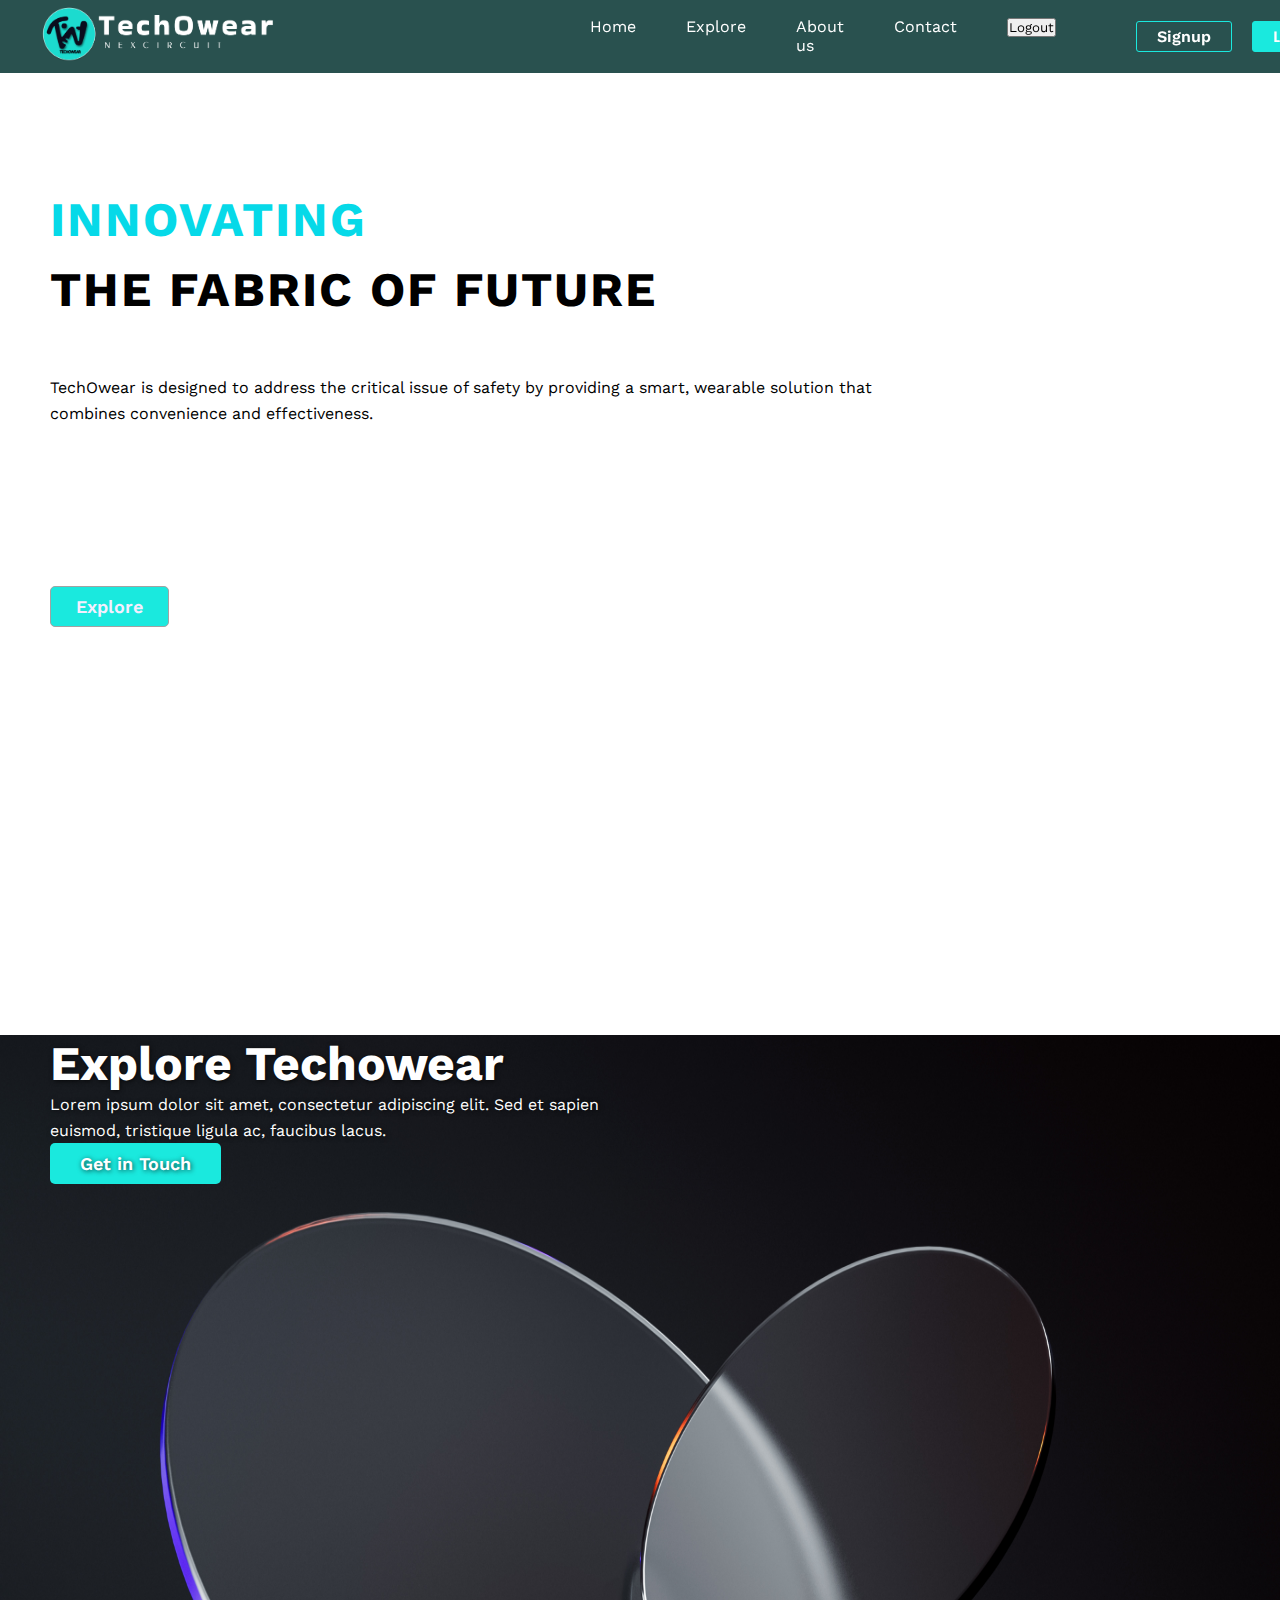
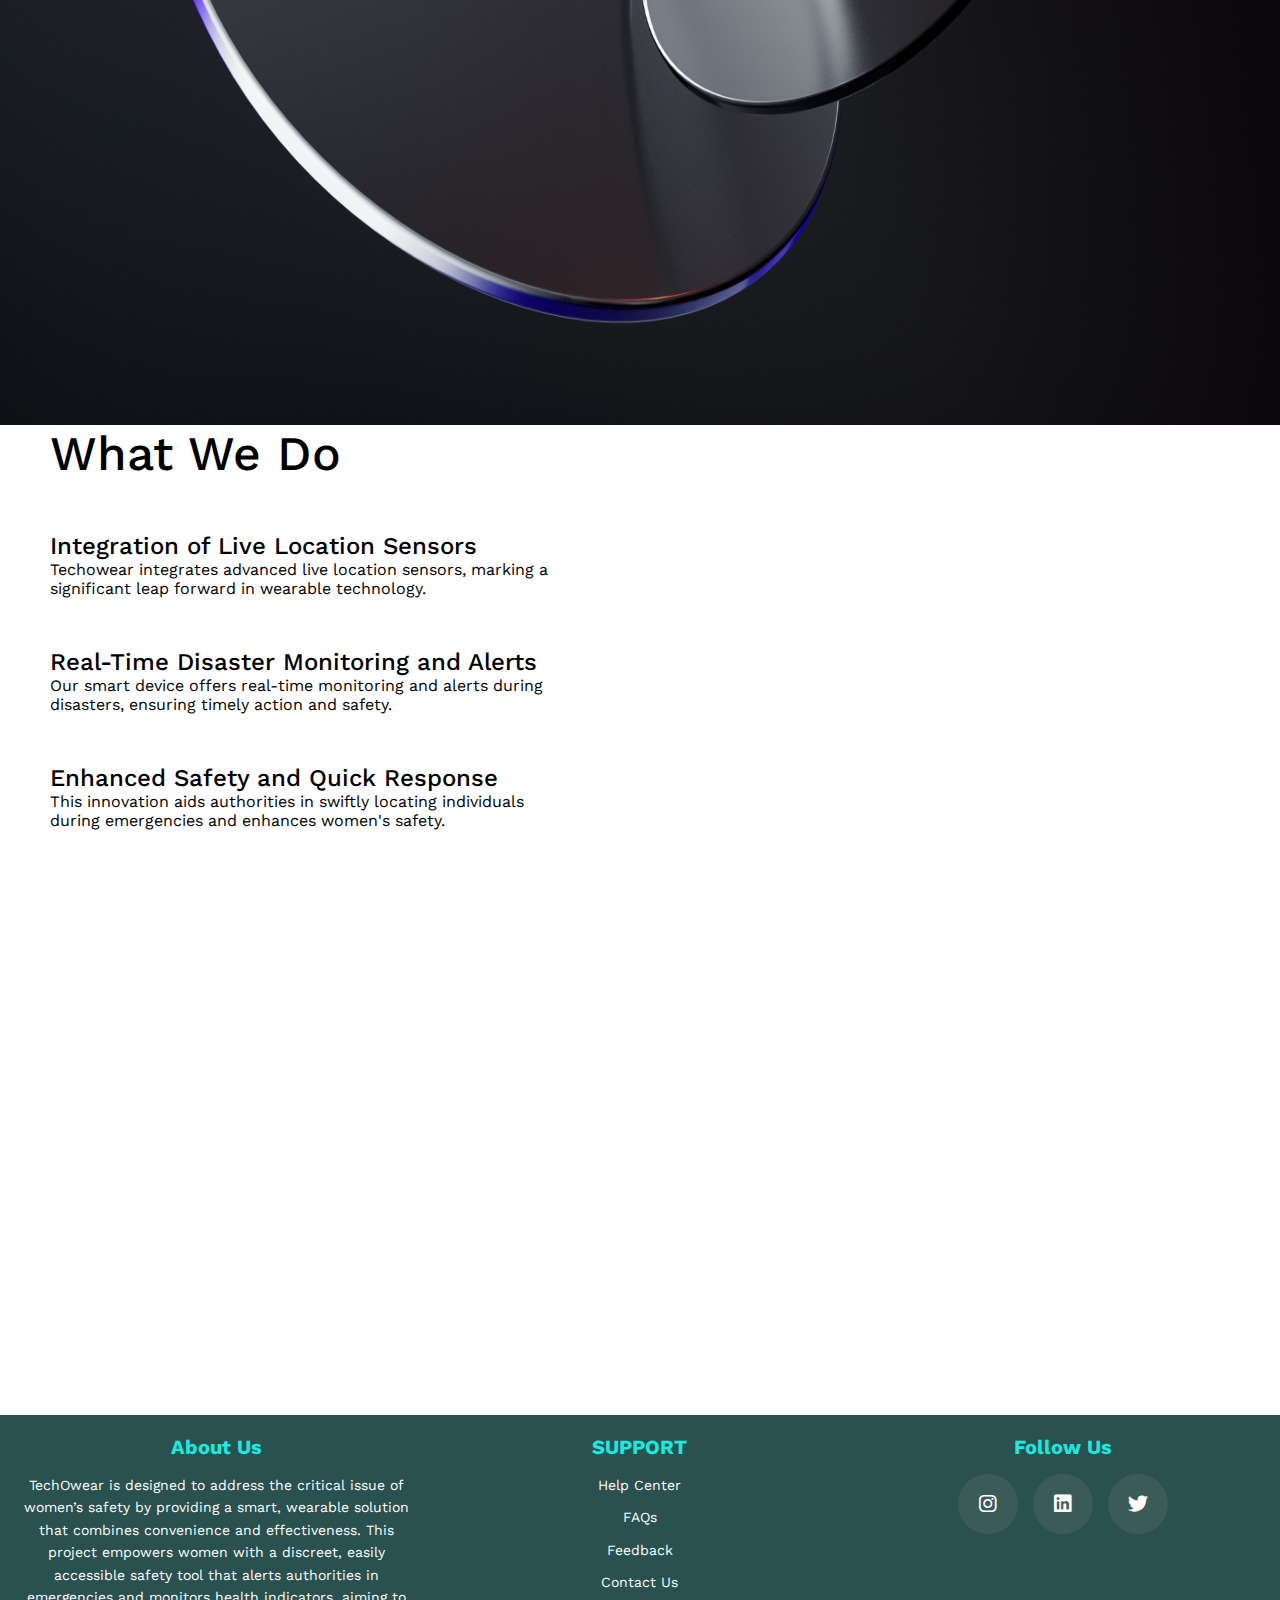
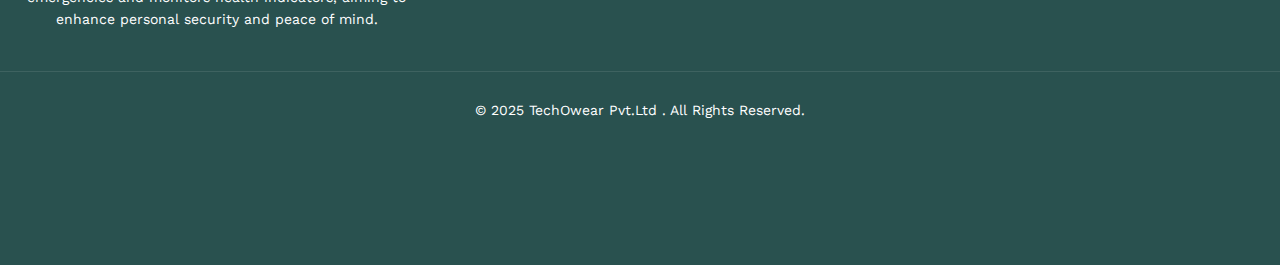
==== index.html @ 981329a3 "done with small js changes" ====
<!DOCTYPE html>
<html lang="en">
<head>
    <meta charset="UTF-8">
    <meta name="viewport" content="width=device-width, initial-scale=1.0">
    <title>TechOwear nexcircuit</title>
    <link rel="stylesheet" href="index.css">
    <link rel="icon" href="images/1122.png">
    <link rel="preconnect" href="https://fonts.googleapis.com">
    <link rel="preconnect" href="https://fonts.gstatic.com" crossorigin>
    <link href="https://fonts.googleapis.com/css2?family=Anton&family=Josefin+Sans:wght@100..700&family=Poppins:wght@100..900&family=Smooch+Sans&family=Work+Sans:wght@100..900&display=swap" rel="stylesheet">
    <link href="https://cdnjs.cloudflare.com/ajax/libs/font-awesome/6.0.0-beta3/css/all.min.css" rel="stylesheet">

</head>
<body>
    <header>
            <nav class="navbar">
                <div class="logo"><a href="#home"><img src="images/129821.png"></a></div>
                <ul class="nav-links">
                    <li><a href="#home">Home</a></li>
                    <li><a href="#">Explore</a></li>
                    <li><a href="team.html">About us</a></li>
                    <li><a href="#contact">Contact</a></li>
                    <li id="profile-container" class="hidden">
                        <img id="profile-pic" src="images/1122.png" alt="Profile" class="profile-pic">
                        <button id="logout-btn">Logout</button>
                    </li>
                </ul>
                <button class="btn-b1"><a href="signup.html">Signup</a></button>
                <button class="btn-b"><a href="login.html">Login</a></button>
                <div class="menu-toggle" onclick="toggleMenu()">&#9776;</div>
            </nav>
    </header>

    <section id="home" class="section-home">
        <!-- <video autoplay muted loop class="home-video">
            <source src="images/Kb.mkv" type="video/mp4">
        </video> -->
        <div class="home-content">
            <h1 class="home-heading"> <span>Innovating</span><br>the fabric of Future</h1>
            <p class="home-description">TechOwear is designed to address the critical issue of safety by providing a smart, wearable solution that combines convenience and effectiveness.</p>
            <button  class="home-cta"><a href="#">Explore</a></button>
        </div>
    </section>
        <!-- explore section -->
    <section id="Explore" class="section-explore">
        <img src="images/56543.jpg" class="explore-image">
        <div class="explore-content">
            <h2 class="explore-heading">Explore Techowear</h2>
            <p class="explore-description">Lorem ipsum dolor sit amet, consectetur adipiscing elit. Sed et sapien euismod, tristique ligula ac, faucibus lacus.</p>
            <a href="#" class="explore-cta">Get in Touch</a>
        </div>
    </section>

    <!-- What we Do Section -->
    <section id="We-do" class="What-we-do">
        <div class="what-head">
            <h2 class="what-heading">What We Do</h2>
            <div class="contents">
                <h2>Integration of Live Location Sensors</h2>
                <p class="what-para">Techowear integrates advanced live location sensors, marking a significant leap forward in wearable technology.</p>

                <h2>Real-Time Disaster Monitoring and Alerts</h2>
                <p class="what-para">Our smart device offers real-time monitoring and alerts during disasters, ensuring timely action and safety.</p>

                <h2>Enhanced Safety and Quick Response</h2>
                <p class="what-para">This innovation aids authorities in swiftly locating individuals during emergencies and enhances women's safety.</p>
            </div>
        </div>

     </section>

     <!-- Footer Section -->
     <footer id="contact" class="animated-footer">
        <div class="footer-container">
            <div class="footer-row">
                
                <div class="footer-col">
                    <h4>About Us</h4>
                    <p>TechOwear is designed to address the critical issue of women’s safety by providing a
                        smart, wearable solution that combines convenience and effectiveness. This project
                        empowers women with a discreet, easily accessible safety tool that alerts
                        authorities
                        in emergencies and monitors health indicators, aiming to enhance personal security
                        and peace of mind.</p>
                </div>
                
                <div class="footer-col">
                    <h4>SUPPORT</h4>
                    <ul>
                        <li><a href="#home">Help Center</a></li>
                        <li><a href="#Explore">FAQs</a></li>
                        <li><a href="#About-us">Feedback</a></li>
                        <li><a href="mailto:techowear.11@gmail.com">Contact Us</a></li>
                    </ul>
                    
                </div>
                
                <div class="footer-col">
                    <h4>Follow Us</h4>
                    <div class="social-icon">
                        <a href="https://www.instagram.com/techowear_11/" target="_blank" class="icon"><i class="fab fa-instagram"></i></a>
                        <a href="https://www.linkedin.com/company/techowear-inventors/" target="_blank" class="icon"><i class="fab fa-linkedin"></i></a>
                        <a href="https://x.com/TechOwear_11" target="_blank" class="icon"><i class="fab fa-twitter"></i></a>
                    </div>
                </div>
            </div>
        </div>
        <div class="footer-bottom">
            <p>&copy; 2025 TechOwear Pvt.Ltd . All Rights Reserved.</p>
        </div>
    </footer>

    <script src="index.js"></script>

</body>
</html>
---- index.css ----
*{
    margin: 0;
    padding: 0;
    box-sizing: border-box;
    font-family: "work sans", serif;
    font-style: normal;
}

body {
    font-family: Arial, sans-serif;
    width: 100%;
    
}

.navbar {
    display: flex;
    align-items: center;
    background: #29514F;
    padding: 4px 40px;
    position: fixed;
    top: 0;
    left: 0;
    width: 100%;
    z-index: 1000;
}

.logo img {
    width: 250px;
}

.nav-links {
    margin-left: 300px;
    list-style: none;
    display: flex;
    gap: 50px;
    justify-content: right;
}

.nav-links a {
    text-decoration: none;
    color: white;
    font-size: 16px;
}

.btn-b1 {
    padding: 5px 20px;
    margin-left: 80px;
    background: none;
    border: 1px solid #1AE9DE;
    border-radius: 3px;
}

.btn-b a{
    font-size: 16px;
    font-weight: 600;
    text-decoration: none;
    color: white;
}

.btn-b1:hover{
    background: #1AE9DE ;
    border: 1px solid #1AE9DE;
    transition: 1s;
}

.btn-b{
    padding: 5px 20px;
    background: #1AE9DE;
    margin-left: 20px;
    border: 1px solid #1AE9DE;
    border-radius: 3px;
}

.btn-b1 a{
    font-size: 16px;
    font-weight: 600;
    text-decoration: none;
    color: white;
}


.menu-toggle {
    display: none;
    font-size: 18px;
    color: white;
    cursor: pointer;
}

.nav-links a:hover {
    color: #1AE9DE;
    transition: 1s;
}

#profile-pic{
    display: flex;
    position: absolute;
    width: 40px;
    height: 40px;
    border-radius: 50%;
    margin: 0;
    padding: 0;
    margin-left:270px;
}

/* home section */
.section-home {
    height: 115vh;
    width: 100%;
    overflow: hidden;
    padding-top: 50px;
}

.home-content {
    animation: fadeInUp 1.5s ease-in-out;
}

.home-heading {
    margin-top: 15vh;
    margin-left: 50px;
    color: black;
    text-transform: uppercase;
    letter-spacing: 2px;
}

.home-content h1 {
    font-size: 3rem;
    line-height: 70px;
}

.home-description {
    font-size: 16px;
    color: black;
    width: 100vh;
    margin-top: 50px;
    margin-left: 50px;
    line-height: 1.6;
}

.home-cta {
    background: #1AE9DE;
    padding: 9px 25px;
    border: 1px solid rgb(162, 162, 162);
    border-radius: 5px;
    margin-top: 10rem;
    margin-left: 50px;
    transition: transform 0.3s ease, background 0.3s ease;
}

.home-content a {
    font-size: 18px;
    font-weight: 600;
    color: #F5EFFF;
    text-decoration: none;
}

.section-home span {
    color: #06d9e8;
}

.home-cta:hover {
    background: #29514F;
    color: white;
    transform: scale(1.1);
}

/* Explore section */
.section-explore {
    height: 110vh;
    width: 100%;
    display: flex;
    color: white;
    position: relative;
}

.section-explore .explore-image {
    width: 100%;
    height: 110vh;
    position:absolute;
    z-index: -1;
}

.explore-content {
    z-index: 1;
    text-shadow: 1px 1px 5px rgba(0, 0, 0, 0.7);
}

.explore-heading {
    margin-left: 50px;
    font-size: 3rem;
}

.explore-description {
    margin-left: 50px;
    font-size: 16px;
    max-width: 60%;
    line-height: 1.6;
}

.explore-cta {
    background: #1AE9DE;
    color: white;
    margin-left: 50px;
    padding: 10px 30px;
    text-decoration: none;
    border-radius: 5px;
    font-size: 18px;
    font-weight: 600;
    display: inline-block;
    transition: transform 0.3s ease, background 0.3s ease;
}

.explore-cta:hover {
    background: #29514F;
    transform: scale(1.1);
}


/* what we do section */
.What-we-do {
    width: 100%;
    height: 110vh;
    background: white;
}

.What-we-do .what-heading {
    font-size: 3rem;
    font-weight: 500;
    margin-left: 50px;
    color: black;
}

.what-head .contents h2 {
    margin-left: 50px;
    padding-top: 50px;
    font-weight: 500;
    color: black;
}

.What-we-do .what-head .what-para {
    font-size: 16px;
    max-width: 40%;
    margin-left: 50px;
    color: black;
}

/* footer section */

.animated-footer {
    width: 100%;
    height: 50vh;
    background: #29514F;
    position: relative;
    color: white;
    overflow: hidden;
}

.footer-container {
    margin: 0 auto;
    padding: 20px 20px;
    flex-direction: column;
    align-items: center;
}

.footer-row {
    display: flex;
    justify-content: space-between;
    flex-wrap: wrap;
    gap: 30px;
    width: 100%;
}

.footer-col {
    flex: 1 1 calc(33.333% - 30px);
    min-width: 280px;
    text-align: center;
    animation: fadeInUp 1.5s ease-in-out;
}

.footer-col h4 {
    font-size: 1.25rem;
    margin-bottom: 15px;
    color: #1AE9DE;
}

.footer-col p, .footer-col ul {
    font-size: 14px;
    line-height: 1.6;

}

.footer-col ul {
    list-style: none;
    padding: 0;
}

.footer-col ul li {
    margin-bottom: 10px;
}

.footer-col ul li a {
    text-decoration: none;
    color: white;
    transition: color 0.3s ease;
}

.footer-col ul li a:hover {
    color: #F29F58;
}

.social-icon {
    display: flex;
    justify-content: center;
    gap: 15px;
    margin-top: 10px;
}

.social-icon .icon{
    width: 60px;
    height: 60px;
    text-decoration: none;
    background: rgba(221, 191, 191, 0.1);
    border-radius: 50%;
    display: flex;
    align-items: center;
    justify-content: center;
    font-size: 20px;
    color: rgb(255, 255, 255);
    transition: transform 0.3s ease, background 0.3s ease;
}

.social-icon .icon:hover {
    background: #1AE9DE;
    transform: scale(1.2);
    color: rgb(0, 0, 0);
}


.footer-bottom {
    text-align: center;
    margin-top: 20px;
    border-top: 1px solid rgba(255, 255, 255, 0.1);
    padding-top: 30px;
    font-size: 0.9rem;
}

.footer-bottom p{
    font-size: 14px;

}


@keyframes fadeInUp {
    from {
        opacity: 0;
        transform: translateY(30px);
    }
    to {
        opacity: 1;
        transform: translateY(0);
    }
}


@keyframes fadeInUp {
    from {
        opacity: 0;
        transform: translateY(50px);
    }
    to {
        opacity: 1;
        transform: translateY(0);
    }
}


@media(max-width: 768px) {
    .nav-links {
        display: none;
        flex-direction: column;
        background: #333;
        position: absolute;
        top: 58px;
        right:0;
        margin: 0;
        width: 400px;
        height: 1200px;
        text-align: center;
        line-height: 80px;
    }

    .nav-links.active {
        display: flex;
        transition: 2s;
    }

    .menu-toggle {
        display: block;
        transition: 2s;
    }

    .home-toc h1{
        font-size: 30px;
    }
    .home-toc p{
        font-size: 15px;
    }
}
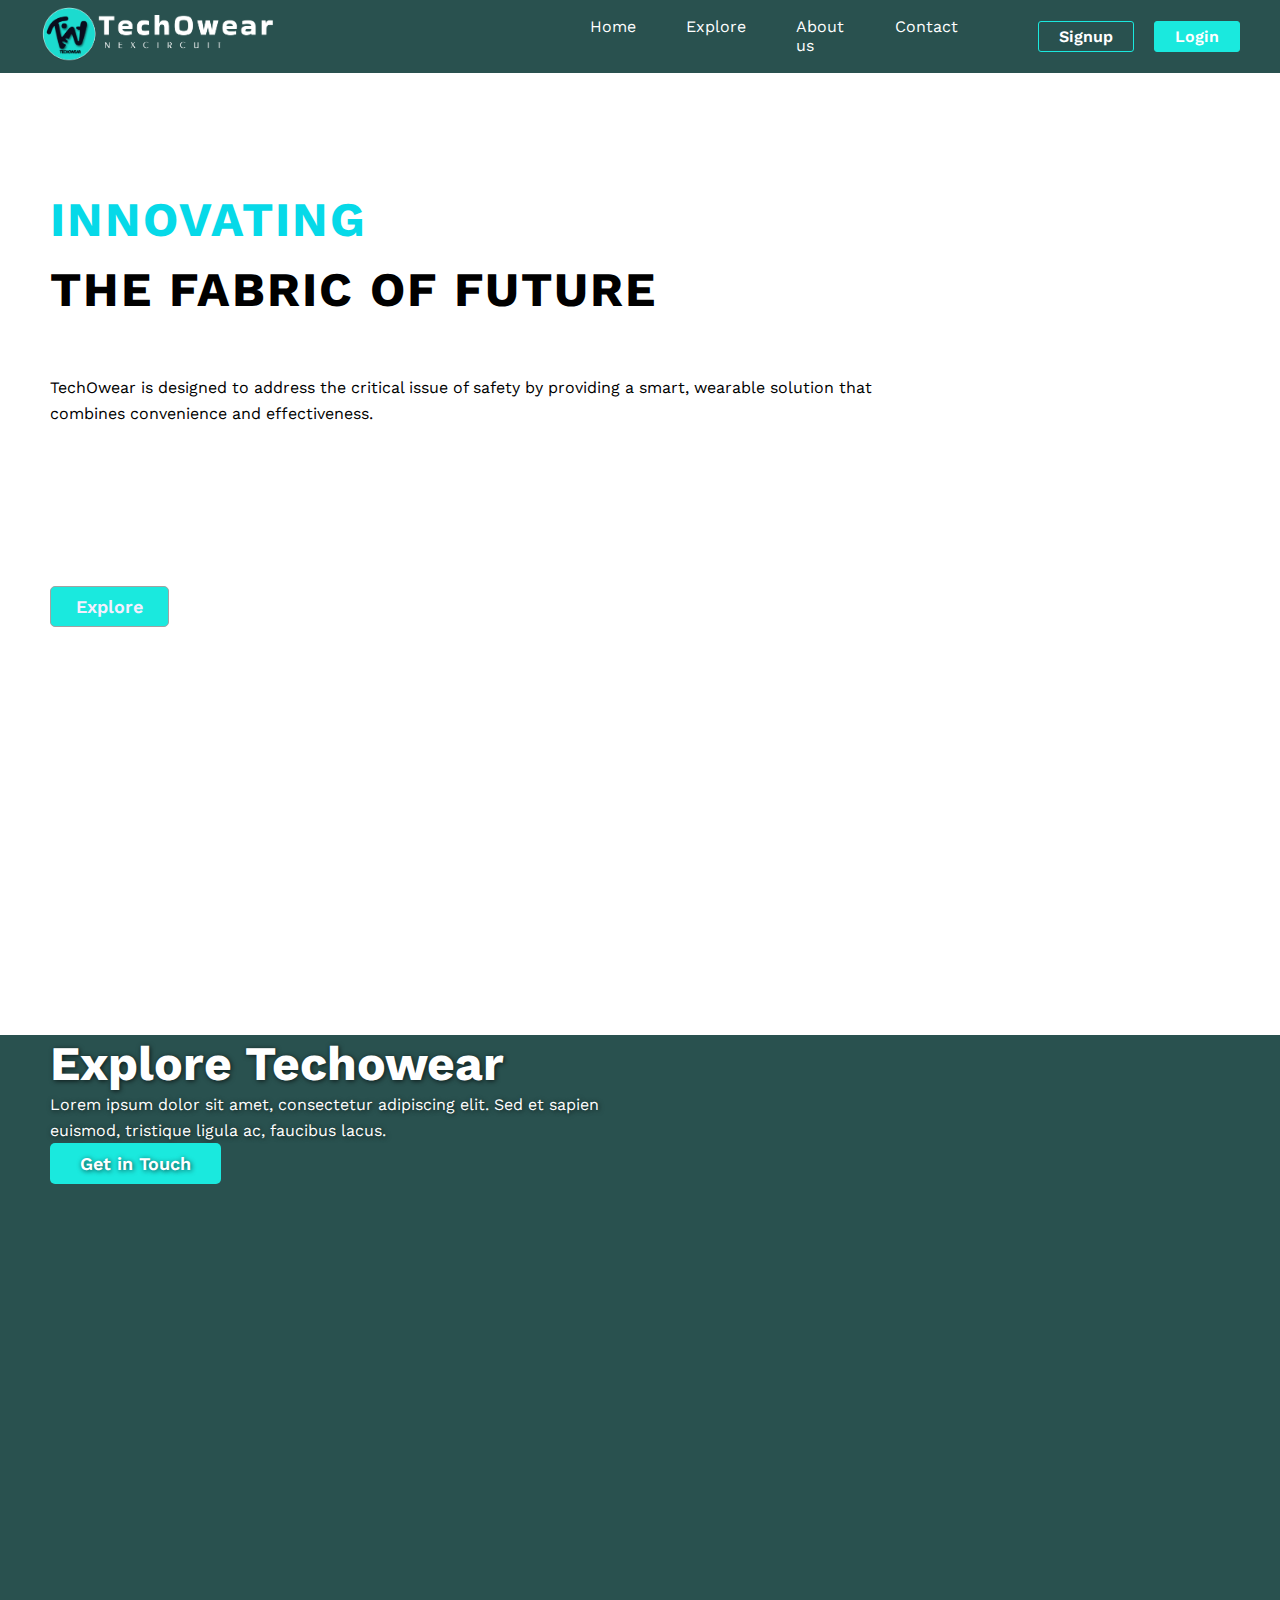
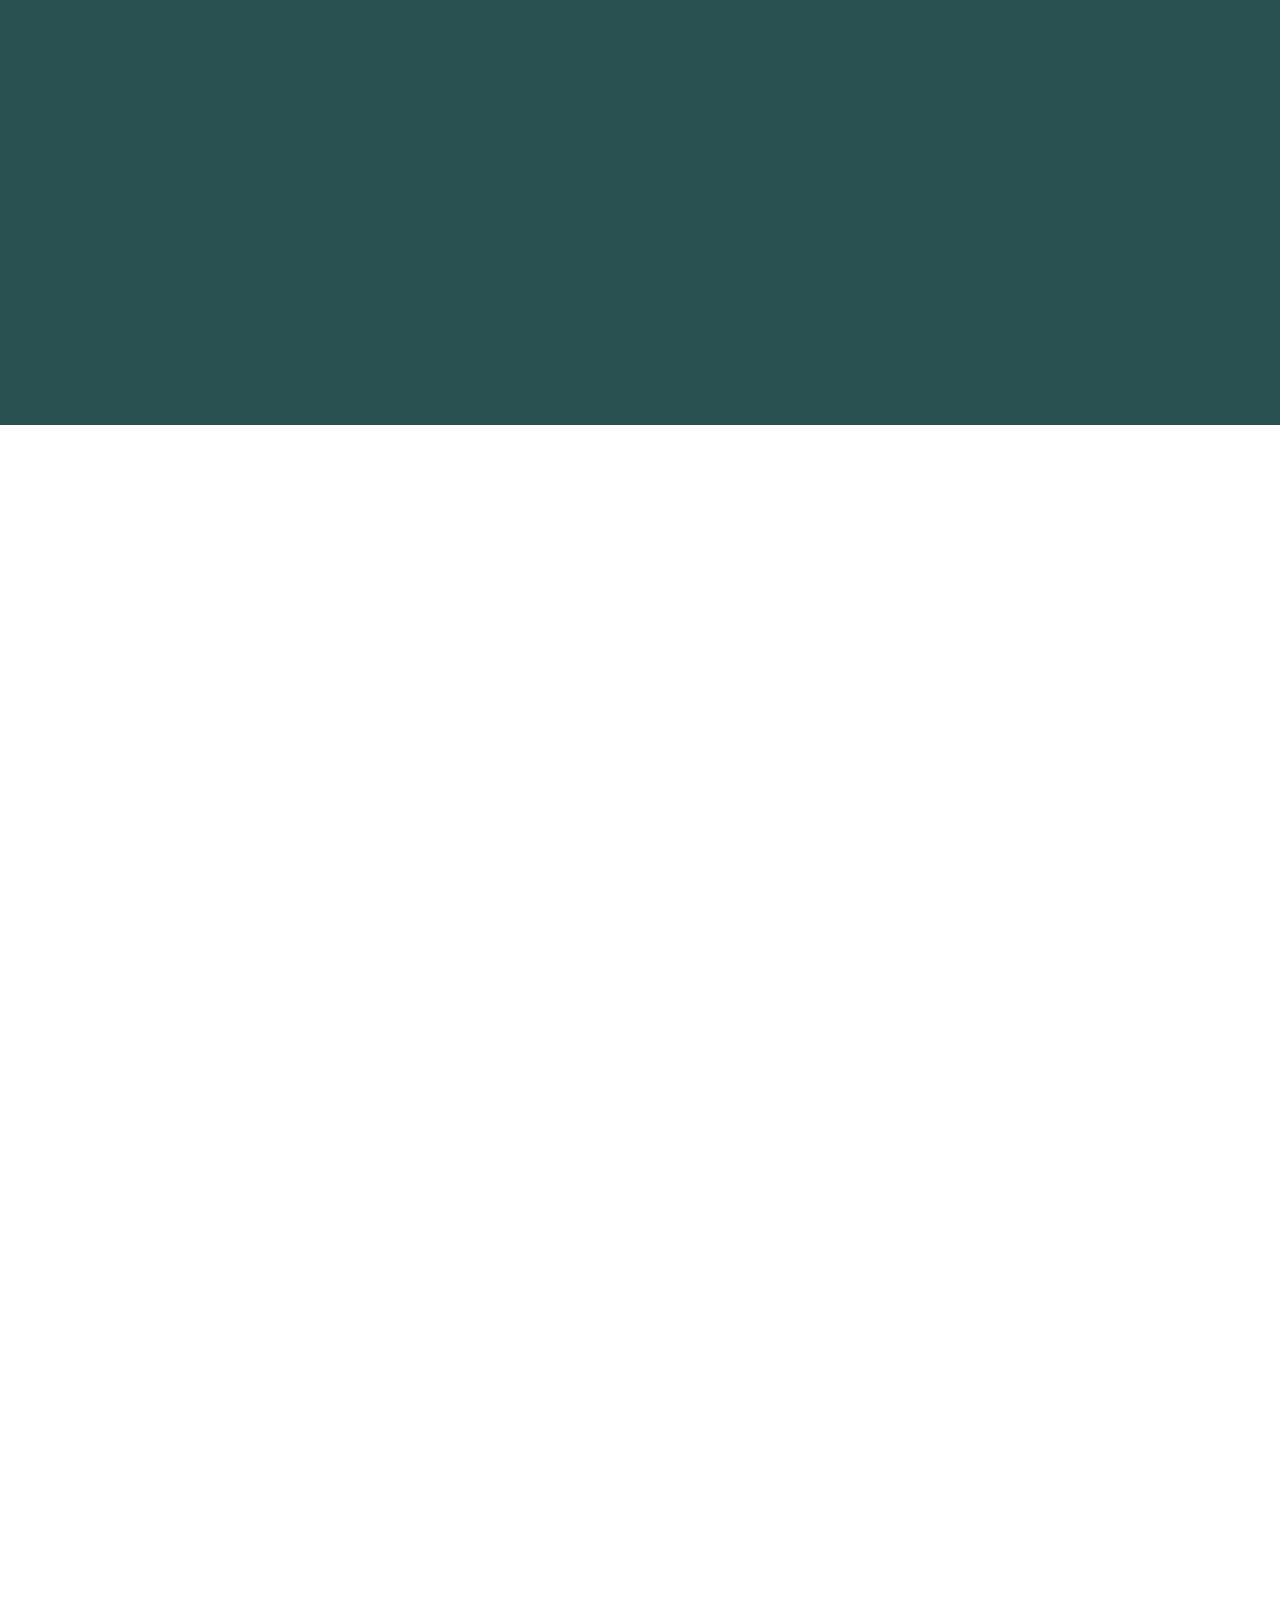
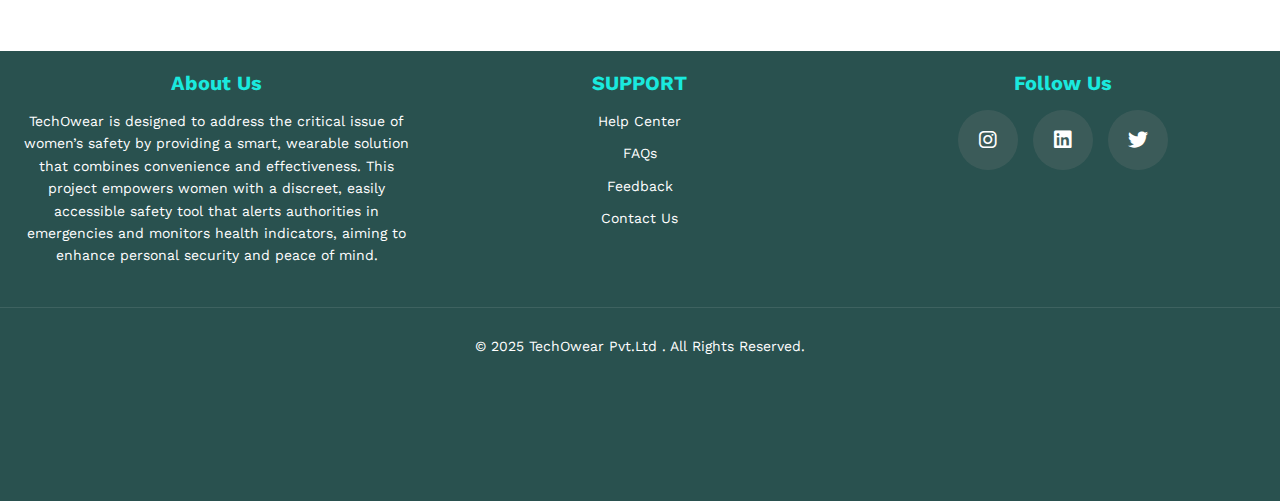
==== commit d3dd57be: "contact and about page" ====
--- a/index.html
+++ b/index.html
@@ -20,11 +20,7 @@
                     <li><a href="#home">Home</a></li>
                     <li><a href="#">Explore</a></li>
                     <li><a href="team.html">About us</a></li>
-                    <li><a href="#contact">Contact</a></li>
-                    <li id="profile-container" class="hidden">
-                        <img id="profile-pic" src="images/1122.png" alt="Profile" class="profile-pic">
-                        <button id="logout-btn">Logout</button>
-                    </li>
+                    <li><a href="contact.html">Contact</a></li>
                 </ul>
                 <button class="btn-b1"><a href="signup.html">Signup</a></button>
                 <button class="btn-b"><a href="login.html">Login</a></button>
@@ -44,7 +40,7 @@
     </section>
         <!-- explore section -->
     <section id="Explore" class="section-explore">
-        <img src="images/56543.jpg" class="explore-image">
+        <!-- <img src="images/56543.jpg" class="explore-image"> -->
         <div class="explore-content">
             <h2 class="explore-heading">Explore Techowear</h2>
             <p class="explore-description">Lorem ipsum dolor sit amet, consectetur adipiscing elit. Sed et sapien euismod, tristique ligula ac, faucibus lacus.</p>
@@ -53,22 +49,31 @@
     </section>
 
     <!-- What we Do Section -->
-    <section id="We-do" class="What-we-do">
+    <section id="We-do" class="What-we-do hidden">
         <div class="what-head">
-            <h2 class="what-heading">What We Do</h2>
+            <h1 class="what-heading"><span>WHY</span> TECHOWEAR</h1>
             <div class="contents">
-                <h2>Integration of Live Location Sensors</h2>
-                <p class="what-para">Techowear integrates advanced live location sensors, marking a significant leap forward in wearable technology.</p>
-
-                <h2>Real-Time Disaster Monitoring and Alerts</h2>
-                <p class="what-para">Our smart device offers real-time monitoring and alerts during disasters, ensuring timely action and safety.</p>
-
-                <h2>Enhanced Safety and Quick Response</h2>
-                <p class="what-para">This innovation aids authorities in swiftly locating individuals during emergencies and enhances women's safety.</p>
+                <div class="text hidden">
+                    <h2>Life-saving Safety Features</h2>
+                    <p class="what-para"><span>◈</span>Live GPS tracking - Lets family and emergency responders track the user's real-time location. <br>
+                        <span>◈</span>SOS Alert - Instantly notifies emergency contacts and security authorities during distress. <br>
+                        <span>◈</span>Pulse monitoring - Detects abnormal heart rate and sends alerts.</p>
+                </div>
+                <img class="img-ed hidden-left" src="images/what-we-do.jfif">
+            </div>    
+    
+            <div class="contentss">
+                <img class="img-ee hidden-right" src="images/what-we-do 1.jfif" alt="">
+                <div class="text hidden">
+                    <h2>Ideal for Multiple Uses</h2>
+                    <p class="what-para"><span>✓</span>Women's safety - Real-time alerts and tracking for added security. <br>
+                        <span>✓</span>Healthcare & Wellness - Pulse monitoring helps track potential health risks. <br>
+                        <span>✓</span>Outdoor Enthusiasts - Great for hikers, travelers, and athletes who need emergency tracking.</p>
+                </div>
             </div>
         </div>
-
-     </section>
+    </section>
+    
 
      <!-- Footer Section -->
      <footer id="contact" class="animated-footer">
@@ -88,10 +93,10 @@
                 <div class="footer-col">
                     <h4>SUPPORT</h4>
                     <ul>
-                        <li><a href="#home">Help Center</a></li>
+                        <li><a href="contact.html">Help Center</a></li>
                         <li><a href="#Explore">FAQs</a></li>
                         <li><a href="#About-us">Feedback</a></li>
-                        <li><a href="mailto:techowear.11@gmail.com">Contact Us</a></li>
+                        <li><a href="contact.html">Contact Us</a></li>
                     </ul>
                     
                 </div>
--- a/index.css
+++ b/index.css
@@ -2,6 +2,7 @@
     margin: 0;
     padding: 0;
     box-sizing: border-box;
+    scroll-behavior: smooth;
     font-family: "work sans", serif;
     font-style: normal;
 }
@@ -91,17 +92,6 @@
     transition: 1s;
 }
 
-#profile-pic{
-    display: flex;
-    position: absolute;
-    width: 40px;
-    height: 40px;
-    border-radius: 50%;
-    margin: 0;
-    padding: 0;
-    margin-left:270px;
-}
-
 /* home section */
 .section-home {
     height: 115vh;
@@ -169,15 +159,16 @@
     width: 100%;
     display: flex;
     color: white;
+    background: #29514F;
     position: relative;
 }
 
-.section-explore .explore-image {
+/* .section-explore .explore-image {
     width: 100%;
     height: 110vh;
     position:absolute;
     z-index: -1;
-}
+} */
 
 .explore-content {
     z-index: 1;
@@ -218,30 +209,124 @@
 /* what we do section */
 .What-we-do {
     width: 100%;
-    height: 110vh;
+    padding: 30px;
     background: white;
 }
 
+.what-head{
+    animation: fadeInUp 1.5s ease-in-out;
+}
+
+.what-heading span {
+    color: #1AE9DE;
+}
+
+
+.contents{
+    display: flex;
+}
+.img-ed {
+    width: 400px;
+    margin: 50px 20px;
+}
+
 .What-we-do .what-heading {
-    font-size: 3rem;
-    font-weight: 500;
+    font-size: 3.5rem;
+    font-weight: 700;
+    margin-top: 50px;
     margin-left: 50px;
     color: black;
 }
 
 .what-head .contents h2 {
+    line-height: 80px;
+    max-width: 70%;
     margin-left: 50px;
     padding-top: 50px;
-    font-weight: 500;
+    font-weight: 600;
+    font-size: 30px;
     color: black;
 }
 
 .What-we-do .what-head .what-para {
-    font-size: 16px;
-    max-width: 40%;
-    margin-left: 50px;
-    color: black;
-}
+    font-size: 20px;
+    max-width: 60%;
+    line-height: 40px;
+    margin-left: 50px;
+    color: black;
+}
+
+.what-para span {
+    font-size: 30px;
+    color: #29514F;
+}
+
+.contentss{
+    display: flex;
+    margin-top: 150px;
+}
+.img-ee {
+    width: 400px;
+    margin-left: 50px;
+}
+
+.what-head .contentss h2 {
+    max-width: 70%;
+    margin-left: 350px;
+    font-weight: 600;
+    font-size: 30px;
+    color: black;
+}
+
+.What-we-do .contentss .what-para {
+    font-size: 20px;
+    max-width: 60%;
+    margin-left: 350px;
+    line-height: 40px;
+    color: black;
+}
+
+
+/* anime */
+.hidden {
+    opacity: 0;
+    transform: translateY(50px);
+    transition: opacity 0.8s ease-out, transform 0.8s ease-out;
+}
+
+.show {
+    opacity: 1;
+    transform: translateY(0);
+}
+
+.hidden-left {
+    opacity: 0;
+    transform: translateX(-50px);
+    transition: opacity 1s ease-out, transform 1s ease-out;
+}
+
+.show-left {
+    opacity: 1;
+    transform: translateX(0);
+}
+
+
+.hidden-right {
+    opacity: 0;
+    transform: translateX(50px);
+    transition: opacity 1s ease-out, transform 1s ease-out;
+}
+
+.show-right {
+    opacity: 1;
+    transform: translateX(0);
+}
+
+
+.text {
+    transition-delay: 0.2s;
+}
+
 
 /* footer section */
 
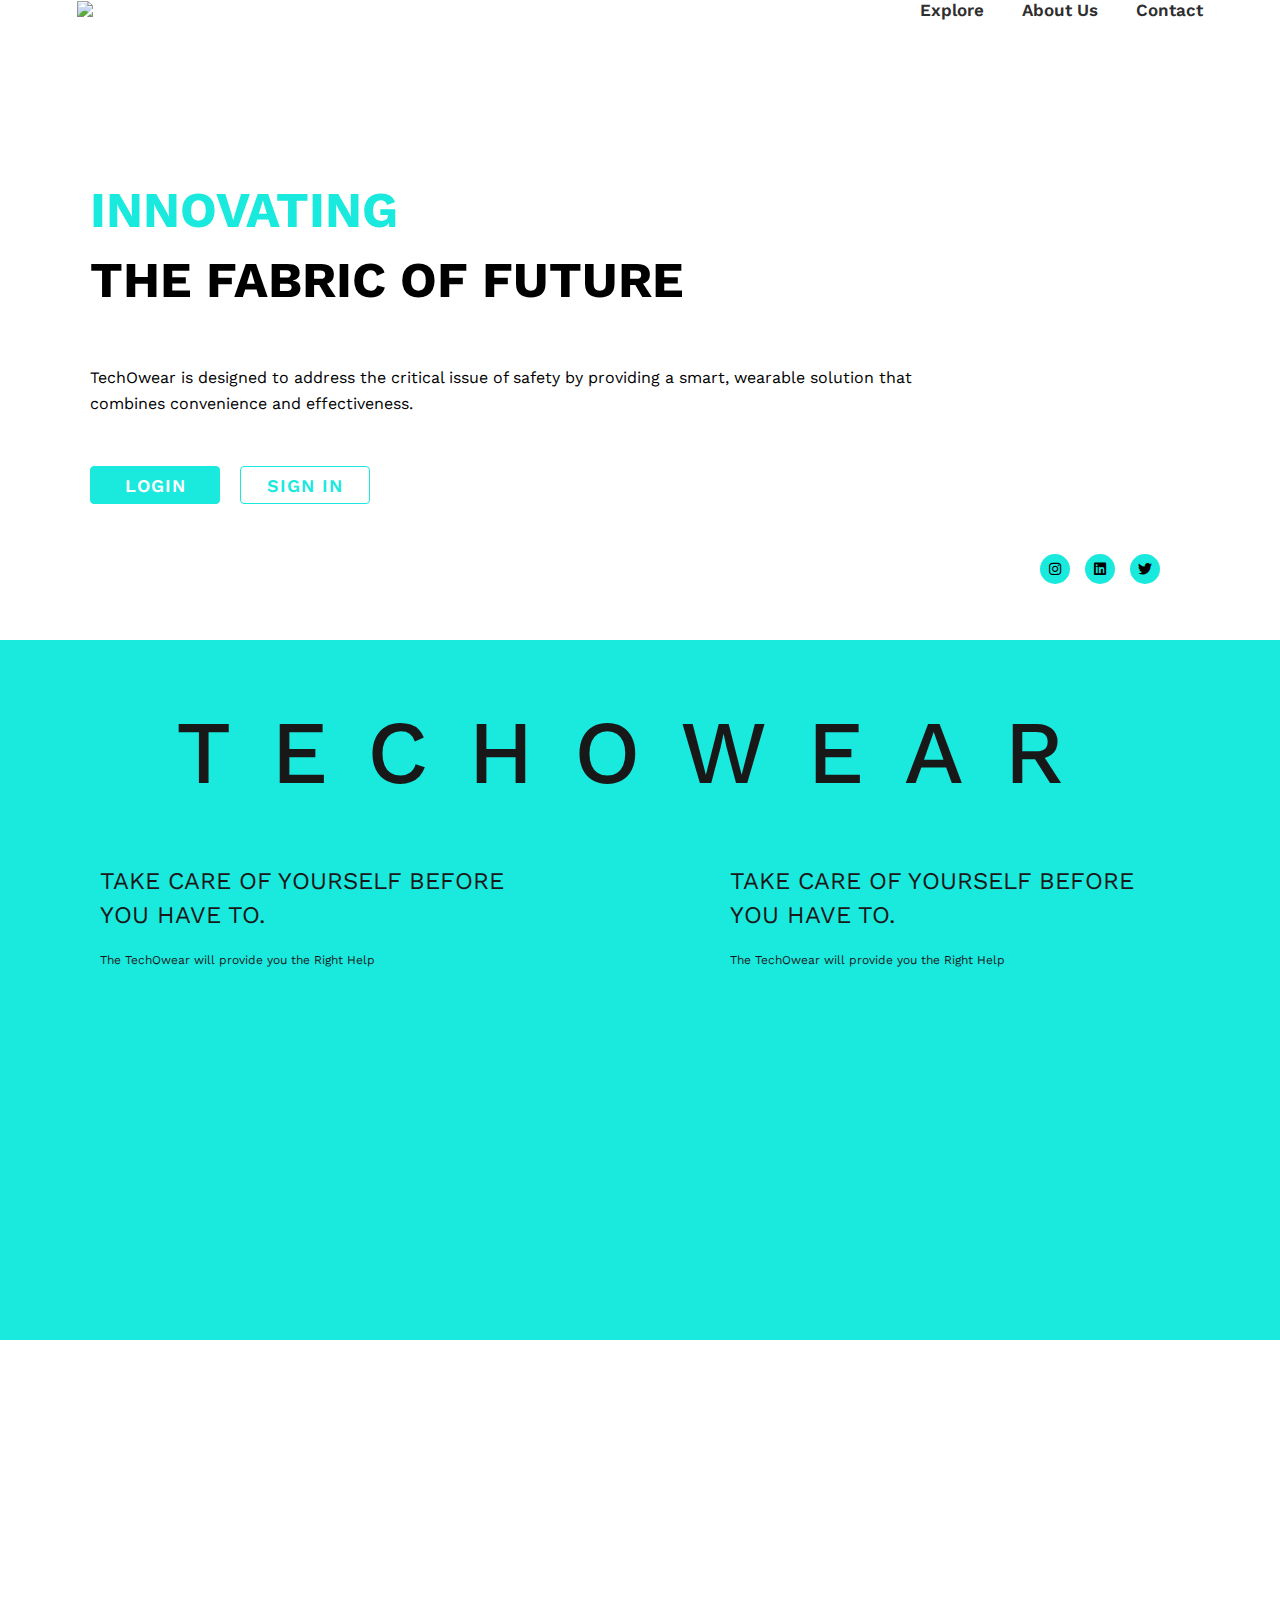
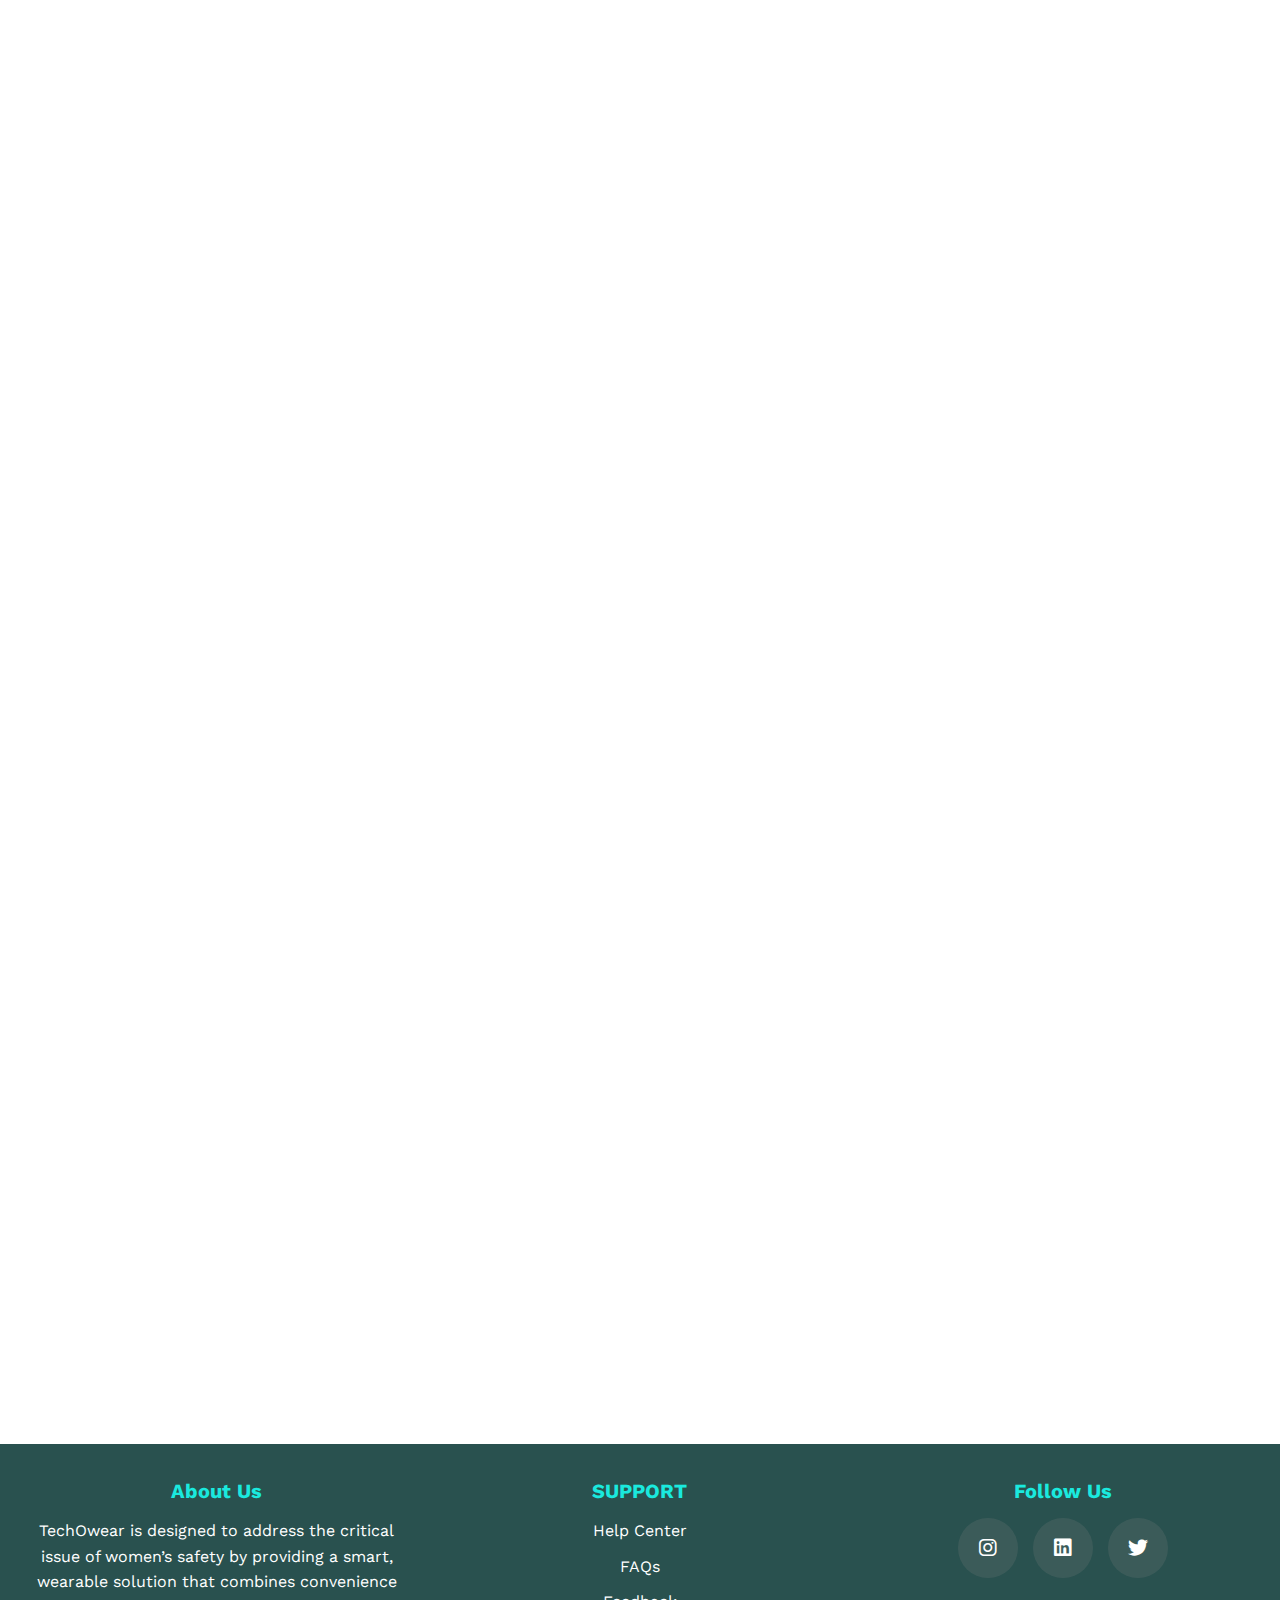
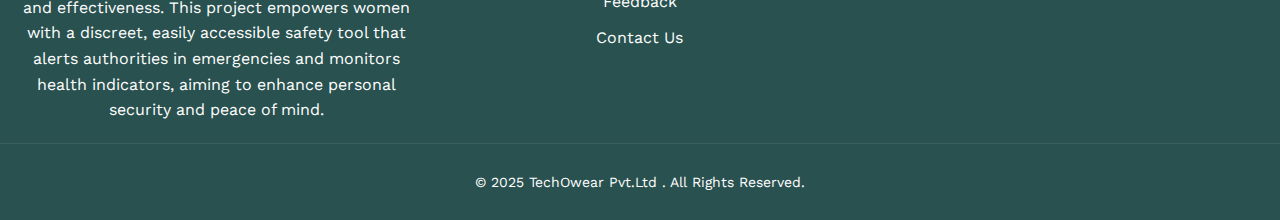
==== commit e1920433: "my second commit" ====
--- a/index.html
+++ b/index.html
@@ -8,75 +8,135 @@
     <link rel="icon" href="images/1122.png">
     <link rel="preconnect" href="https://fonts.googleapis.com">
     <link rel="preconnect" href="https://fonts.gstatic.com" crossorigin>
+    <link href='https://unpkg.com/boxicons@2.1.4/css/boxicons.min.css' rel='stylesheet'>
     <link href="https://fonts.googleapis.com/css2?family=Anton&family=Josefin+Sans:wght@100..700&family=Poppins:wght@100..900&family=Smooch+Sans&family=Work+Sans:wght@100..900&display=swap" rel="stylesheet">
     <link href="https://cdnjs.cloudflare.com/ajax/libs/font-awesome/6.0.0-beta3/css/all.min.css" rel="stylesheet">
 
 </head>
 <body>
-    <header>
-            <nav class="navbar">
-                <div class="logo"><a href="#home"><img src="images/129821.png"></a></div>
-                <ul class="nav-links">
-                    <li><a href="#home">Home</a></li>
-                    <li><a href="#">Explore</a></li>
-                    <li><a href="team.html">About us</a></li>
-                    <li><a href="contact.html">Contact</a></li>
-                </ul>
-                <button class="btn-b1"><a href="signup.html">Signup</a></button>
-                <button class="btn-b"><a href="login.html">Login</a></button>
-                <div class="menu-toggle" onclick="toggleMenu()">&#9776;</div>
-            </nav>
+    <header class="header">
+        <a href="#" class="logo"><img src="images/Logo12.png" ><span class="animate" style="--i:1;"></span></a>
+
+        <div class=" bx bx-menu" id="menu-icon"><span class="animate" style="--i:2;"></span></div>
+
+        <nav class="navbar">
+            <a href="#Explore">Explore</a>
+            <a href="team.html">About Us</a>
+            <a href="contact.html">Contact</a>
+
+            <span class="active-nav"></span>
+            <span class="animate" style="--i:2;"></span>
+
+        </nav>  
     </header>
 
-    <section id="home" class="section-home">
-        <!-- <video autoplay muted loop class="home-video">
-            <source src="images/Kb.mkv" type="video/mp4">
-        </video> -->
+     <!-- home section -->
+     <section id="home" class="section-home">
         <div class="home-content">
             <h1 class="home-heading"> <span>Innovating</span><br>the fabric of Future</h1>
             <p class="home-description">TechOwear is designed to address the critical issue of safety by providing a smart, wearable solution that combines convenience and effectiveness.</p>
-            <button  class="home-cta"><a href="#">Explore</a></button>
-        </div>
-    </section>
-        <!-- explore section -->
-    <section id="Explore" class="section-explore">
-        <!-- <img src="images/56543.jpg" class="explore-image"> -->
-        <div class="explore-content">
-            <h2 class="explore-heading">Explore Techowear</h2>
-            <p class="explore-description">Lorem ipsum dolor sit amet, consectetur adipiscing elit. Sed et sapien euismod, tristique ligula ac, faucibus lacus.</p>
-            <a href="#" class="explore-cta">Get in Touch</a>
+            <div class="btn-box">
+                <a href="login.html" class="btn">LOGIN</a>
+                <a href="signup.html" class="btn">SIGN IN</a>
+                <span class="animate" style="--i:5;"></span>
+            </div>
+            
+            <div class="sociall-icon">
+                <a href="https://www.instagram.com/techowear_11/" target="_blank" class="icon"><i class="fab fa-instagram"></i></a>
+                <a href="https://www.linkedin.com/company/techowear-inventors/" target="_blank" class="icon"><i class="fab fa-linkedin"></i></a>
+                <a href="https://x.com/TechOwear_11" target="_blank" class="icon"><i class="fab fa-twitter"></i></a>
+                
+            </div>
         </div>
     </section>
 
-    <!-- What we Do Section -->
+    <!-- explore section -->
+    <section id="Explore" class="section-explore">
+        <div class="explore-content">
+            <h2 class="explore-heading">Techowear</h2>
+        </div>
+        <div class="k-kr">
+            <div class="cont-net">
+                <div class="lett-er"></div>
+                <p class="explore-description">Take care of yourself before you have to.</p>
+                <p class="explore-descriptions">The TechOwear will provide you the Right Help</p>
+
+            </div> 
+
+            <div class="dimen-sion">
+                <model-viewer src="pro-ducct.glb"
+                auto-rotate 
+                autoplay
+                animation-name = "*">
+                </model-viewer>
+            </div>
+
+            <div class="cont-net">
+                <div class="lett-er"></div>
+                <p class="explore-description">Take care of yourself before you have to.</p>
+                <p class="explore-descriptions">The TechOwear will provide you the Right Help</p>
+            </div>
+        </div>
+    </section>
+
+    <!-- what we do section -->
+
     <section id="We-do" class="What-we-do hidden">
         <div class="what-head">
-            <h1 class="what-heading"><span>WHY</span> TECHOWEAR</h1>
+            <h1 class="what-heading"><span></span> </h1>
             <div class="contents">
-                <div class="text hidden">
+                <div class="text-hidden">
                     <h2>Life-saving Safety Features</h2>
                     <p class="what-para"><span>◈</span>Live GPS tracking - Lets family and emergency responders track the user's real-time location. <br>
                         <span>◈</span>SOS Alert - Instantly notifies emergency contacts and security authorities during distress. <br>
                         <span>◈</span>Pulse monitoring - Detects abnormal heart rate and sends alerts.</p>
                 </div>
-                <img class="img-ed hidden-left" src="images/what-we-do.jfif">
+                <div class="imh">
+                    <img class="img-e hidden-left" src="images/what-we-do.jfif">
+                </div>
             </div>    
     
             <div class="contentss">
-                <img class="img-ee hidden-right" src="images/what-we-do 1.jfif" alt="">
+                <div class="imh">
+                    <img class="img-ee hidden-right" src="images/what-we-do 1.jfif" alt="">
+                </div>
                 <div class="text hidden">
                     <h2>Ideal for Multiple Uses</h2>
                     <p class="what-para"><span>✓</span>Women's safety - Real-time alerts and tracking for added security. <br>
-                        <span>✓</span>Healthcare & Wellness - Pulse monitoring helps track potential health risks. <br>
-                        <span>✓</span>Outdoor Enthusiasts - Great for hikers, travelers, and athletes who need emergency tracking.</p>
+                    <span>✓</span>Healthcare & Wellness - Pulse monitoring helps track potential health risks. <br>
+                    <span>✓</span>Outdoor Enthusiasts - Great for hikers, travelers, and athletes who need emergency tracking.</p>
                 </div>
             </div>
         </div>
     </section>
-    
 
-     <!-- Footer Section -->
-     <footer id="contact" class="animated-footer">
+    <!-- how work section -->
+
+    <section class="how-work">
+        <h2>HOW IT'S <span>WORKS</span></h2>
+        <div class="how-wor-ks">
+            <div class="wor-ks">
+                <img class="sca-le" src="images/work-click.gif" alt="">
+                <h4>TRIPPLE TAP</h4>
+                <p>Button on top send a quick location shering and emergency alerts </p>
+            </div>
+
+            <div class="wor-ks">
+                <img class="sca-les" src="images/work-location.gif" alt="">
+                <h4>GPS LOCATION</h4>
+                <p> Your location will send to security authority and your love ones</p>
+            </div>
+
+            <div class="wor-ks">
+                <img class="sca-le2" src="images/work-voice.gif" alt="">
+                <h4>VOICE ASSSISTANCE</h4>
+                <p>Quick response through voice assistance</p>
+            </div>
+        </div>
+    </section>
+
+    <!-- Footer Section -->
+    <footer id="contact" class="animated-footer">
         <div class="footer-container">
             <div class="footer-row">
                 
@@ -91,10 +151,10 @@
                 </div>
                 
                 <div class="footer-col">
-                    <h4>SUPPORT</h4>
+                    <h4 class="spr-t">SUPPORT</h4>
                     <ul>
                         <li><a href="contact.html">Help Center</a></li>
-                        <li><a href="#Explore">FAQs</a></li>
+                        <li><a href="FAQs.html">FAQs</a></li>
                         <li><a href="#About-us">Feedback</a></li>
                         <li><a href="contact.html">Contact Us</a></li>
                     </ul>
@@ -117,6 +177,7 @@
     </footer>
 
     <script src="index.js"></script>
-
+    <script type="module" src="https://unpkg.com/@google/model-viewer"></script>
+</body>
 </body>
 </html>--- a/index.css
+++ b/index.css
@@ -2,102 +2,78 @@
     margin: 0;
     padding: 0;
     box-sizing: border-box;
+    text-decoration: none;
+    border: none;
+    outline: none;
     scroll-behavior: smooth;
-    font-family: "work sans", serif;
-    font-style: normal;
-}
-
-body {
-    font-family: Arial, sans-serif;
-    width: 100%;
-    
-}
-
-.navbar {
-    display: flex;
-    align-items: center;
-    background: #29514F;
-    padding: 4px 40px;
-    position: fixed;
+    font-family: "work sans", sans-serif;
+}
+:root{
+    --bg-color:#1AE9DE;
+    --second-bg-color: #000000;
+    --text-color: white;
+    --hov-color: rgba(221, 191, 191, 0.1);
+    --main-color: #29514F;
+}
+html{
+    font-size: 62.5%;
+    overflow-x: hidden;
+}
+
+
+.header{
     top: 0;
     left: 0;
     width: 100%;
-    z-index: 1000;
-}
-
-.logo img {
-    width: 250px;
-}
-
-.nav-links {
-    margin-left: 300px;
-    list-style: none;
+    padding: 0 6% 2rem 6%;
+    background: transparent;
     display: flex;
-    gap: 50px;
-    justify-content: right;
-}
-
-.nav-links a {
-    text-decoration: none;
-    color: white;
-    font-size: 16px;
-}
-
-.btn-b1 {
-    padding: 5px 20px;
-    margin-left: 80px;
-    background: none;
-    border: 1px solid #1AE9DE;
-    border-radius: 3px;
-}
-
-.btn-b a{
-    font-size: 16px;
+    justify-content: space-between;
+    align-items: center;
+    z-index: 100;
+    transition: 0.3s;  
+}
+
+.header.sticky {
+    background:var(--bg-color);
+} 
+
+.logo  img{
+    position:relative;
+    width: 300px;
+}
+
+.navbar {
+    position: relative;
+}
+
+.navbar a {
+    font-size: 1.7rem;
+    color: rgb(46, 46, 46);
     font-weight: 600;
-    text-decoration: none;
-    color: white;
-}
-
-.btn-b1:hover{
-    background: #1AE9DE ;
-    border: 1px solid #1AE9DE;
-    transition: 1s;
-}
-
-.btn-b{
-    padding: 5px 20px;
-    background: #1AE9DE;
-    margin-left: 20px;
-    border: 1px solid #1AE9DE;
-    border-radius: 3px;
-}
-
-.btn-b1 a{
-    font-size: 16px;
-    font-weight: 600;
-    text-decoration: none;
-    color: white;
-}
-
-
-.menu-toggle {
+    margin-left: 3.5rem;
+    transition: .3s;
+}
+.navbar a:hover,
+.navbar a.active {
+    color: var(--main-color);
+}
+
+#menu-icon{
+    position: relative;
+    font-size: 3.6rem;
+    color: var(--text-color);
+    cursor: pointer;
     display: none;
-    font-size: 18px;
-    color: white;
-    cursor: pointer;
-}
-
-.nav-links a:hover {
-    color: #1AE9DE;
-    transition: 1s;
-}
-
-/* home section */
-.section-home {
-    height: 115vh;
+}
+
+ /* home section */
+
+ .section-home {
+    height: 60rem;
     width: 100%;
     overflow: hidden;
-    padding-top: 50px;
+    padding: 0 9rem ;
 }
 
 .home-content {
@@ -106,14 +82,12 @@
 
 .home-heading {
     margin-top: 15vh;
-    margin-left: 50px;
     color: black;
     text-transform: uppercase;
-    letter-spacing: 2px;
 }
 
 .home-content h1 {
-    font-size: 3rem;
+    font-size: 5rem;
     line-height: 70px;
 }
 
@@ -122,94 +96,173 @@
     color: black;
     width: 100vh;
     margin-top: 50px;
-    margin-left: 50px;
     line-height: 1.6;
 }
 
-.home-cta {
-    background: #1AE9DE;
-    padding: 9px 25px;
-    border: 1px solid rgb(162, 162, 162);
-    border-radius: 5px;
-    margin-top: 10rem;
-    margin-left: 50px;
-    transition: transform 0.3s ease, background 0.3s ease;
-}
-
 .home-content a {
-    font-size: 18px;
+    font-size: 1.2rem;
     font-weight: 600;
     color: #F5EFFF;
     text-decoration: none;
 }
 
 .section-home span {
-    color: #06d9e8;
-}
-
-.home-cta:hover {
-    background: #29514F;
+    color: #1AE9DE;
+}
+
+.btn-box{
+    position: relative;
+    display: flex;
+    justify-content: space-between;
+    width: 30rem;
+    gap: 20px;
+    height: 3.8rem;
+    margin-top: 50px;
+}
+
+.btn-box .btn{
+    position: relative;
+    display: inline-flex;
+    justify-content: center;
+    align-items: center;
+    width: 15rem ;
+    height: 100%;
+    background: var(--bg-color);
+    border: .1rem solid var(--bg-color);
+    border-radius: .4rem;
+    font-size: 1.8rem;
+    font-weight: 600;
+    letter-spacing: .1rem;
     color: white;
-    transform: scale(1.1);
-}
-
-/* Explore section */
+    z-index: 1;
+    overflow: hidden;
+    transition: .5s;
+}
+
+.btn-box .btn:hover {
+    color: var(--bg-color);
+}
+
+.btn-box .btn:nth-child(2){
+    background: transparent;
+    color: var(--bg-color);
+
+}
+
+.btn-box .btn:nth-child(2):hover {
+    color: white;
+}
+
+.btn-box .btn:nth-child(2)::before {
+    background: var(--bg-color);
+}
+
+.btn-box .btn::before {
+    content: '';
+    position: absolute;
+    top: 0;
+    left: 0;
+    width: 0%;
+    height: 100%;
+    background: white;
+    z-index: -1;
+    transition: 0.5s
+}
+
+.btn-box .btn:hover::before {
+    width: 100%;
+}
+
+.sociall-icon {
+    display: flex;
+    justify-content: right;
+    gap: 15px;
+    margin-top: 50px;
+    margin-right: 30px;
+}
+
+.sociall-icon .icon{
+    width: 30px;
+    height: 30px;
+    text-decoration: none;
+    background: var(--bg-color);
+    border-radius: 50%;
+    display: flex;
+    align-items: center;
+    justify-content: center;
+    font-size: 14px;
+    color: black;
+    transition: transform 0.3s ease, background 0.3s ease;
+}
+
+.sociall-icon .icon:hover {
+    background: var(--main-color);
+    transform: scale(1.2);
+    color: white;
+}
+
+/* explore section */
+
 .section-explore {
-    height: 110vh;
+    text-align: center;
+    justify-content: center;
+    height: 70rem;
     width: 100%;
+    color: white;
+    background: var(--bg-color);
+    padding: 6rem 5rem;
+}
+
+.dimen-sion{
+    position: relative;
+    
+}
+model-viewer{
+    width: 30rem;
+    height: 30rem;
+}
+
+.k-kr {
     display: flex;
-    color: white;
-    background: #29514F;
-    position: relative;
-}
-
-/* .section-explore .explore-image {
-    width: 100%;
-    height: 110vh;
-    position:absolute;
-    z-index: -1;
-} */
-
-.explore-content {
-    z-index: 1;
-    text-shadow: 1px 1px 5px rgba(0, 0, 0, 0.7);
+    justify-content: space-between;
+    padding: 6rem 5rem;
+}
+
+.k-kr .cont-net{
+    width: 45rem;
 }
 
 .explore-heading {
-    margin-left: 50px;
-    font-size: 3rem;
+    font-size: 7vw;
+    font-weight: 500;
+    letter-spacing: 40px;
+    color:rgb(24, 24, 24);
+    text-transform: uppercase;
 }
 
 .explore-description {
-    margin-left: 50px;
-    font-size: 16px;
-    max-width: 60%;
-    line-height: 1.6;
-}
-
-.explore-cta {
-    background: #1AE9DE;
-    color: white;
-    margin-left: 50px;
-    padding: 10px 30px;
-    text-decoration: none;
-    border-radius: 5px;
-    font-size: 18px;
-    font-weight: 600;
-    display: inline-block;
-    transition: transform 0.3s ease, background 0.3s ease;
-}
-
-.explore-cta:hover {
-    background: #29514F;
-    transform: scale(1.1);
+    font-size:2.4rem;
+    text-align: left;
+    color: rgb(24, 24, 24);
+    text-transform: uppercase;
+    line-height: 1.4;
+}
+
+.explore-descriptions {
+    margin-top: 2rem;
+    font-size: 1.2rem;
+    text-align: left;
+    color: rgb(24, 24, 24);
+    line-height: 1.4;
 }
 
 
 /* what we do section */
+
 .What-we-do {
     width: 100%;
-    padding: 30px;
+    height: auto;
+    padding: 5rem 5rem;
     background: white;
 }
 
@@ -218,76 +271,67 @@
 }
 
 .what-heading span {
-    color: #1AE9DE;
+    color: var(--bg-color);
 }
 
 
 .contents{
     display: flex;
-}
-.img-ed {
-    width: 400px;
-    margin: 50px 20px;
+    justify-content: space-between;
+}
+.img-e {
+    width: 40rem;
 }
 
 .What-we-do .what-heading {
     font-size: 3.5rem;
     font-weight: 700;
-    margin-top: 50px;
-    margin-left: 50px;
     color: black;
 }
 
 .what-head .contents h2 {
     line-height: 80px;
-    max-width: 70%;
-    margin-left: 50px;
-    padding-top: 50px;
     font-weight: 600;
-    font-size: 30px;
+    font-size: 3rem;
     color: black;
 }
 
 .What-we-do .what-head .what-para {
-    font-size: 20px;
-    max-width: 60%;
-    line-height: 40px;
-    margin-left: 50px;
+    font-size: 2rem;
+    width: auto;
+    max-width: 60rem;
+    line-height: 30px;
     color: black;
 }
 
 .what-para span {
-    font-size: 30px;
-    color: #29514F;
+    font-size: 3rem;
+    color: var(--main-color);
 }
 
 .contentss{
     display: flex;
-    margin-top: 150px;
+    margin-top: 20rem;
+    justify-content: space-between;
 }
 .img-ee {
-    width: 400px;
-    margin-left: 50px;
+    width: 40rem;
 }
 
 .what-head .contentss h2 {
-    max-width: 70%;
-    margin-left: 350px;
     font-weight: 600;
-    font-size: 30px;
+    font-size: 3rem;
     color: black;
 }
 
 .What-we-do .contentss .what-para {
-    font-size: 20px;
-    max-width: 60%;
-    margin-left: 350px;
+    font-size: 2rem;
+    max-width: auto;
     line-height: 40px;
     color: black;
 }
 
 
-/* anime */
 .hidden {
     opacity: 0;
     transform: translateY(50px);
@@ -327,13 +371,101 @@
     transition-delay: 0.2s;
 }
 
+/* how work section */
+
+.how-work {
+    width: 100%;
+    height: 60rem;
+    padding: 10px 20px;
+    align-items: center;
+    text-align: center;
+    overflow: hidden;
+}
+
+.how-work h2 {
+    font-size: 5rem;
+    font-weight: 500;
+    margin-top: 100px;
+    opacity: 0;
+    transform: translateY(-30px);
+    animation: fadeInDown 2s ease-in-out forwards;
+}
+
+.how-work h2 span {
+    color: var(--bg-color);
+}
+
+@keyframes fadeInDown {
+    0% {
+        opacity: 0;
+        transform: translateY(-30px);
+    }
+    100% {
+        opacity: 1;
+        transform: translateY(0);
+    }
+}
+
+.how-wor-ks {
+    display: flex;
+    justify-content: space-between;
+    align-items: center;
+    margin-top: 100px;
+    padding: 0 50px;
+}
+
+.wor-ks {
+    width: 30rem;
+    height: 16rem;
+    overflow: hidden;
+    align-items: center;
+    justify-content: center;
+    text-align: center;
+    opacity: 0;
+    border: 1px solid var(--main-color);
+    border-radius: 8px;
+    transform: translateY(50px);
+    transition: opacity 2s ease-out, transform 0.8s ease-out;
+}
+
+.wor-ks img {
+    width: 6.5rem;
+    margin: 5px 0;
+    transition: transform 1s ease-in-out;
+}
+
+.wor-ks h4 {
+    font-size: 2rem;
+    font-weight: 500;
+    margin: 10px 0;
+}
+
+.wor-ks p {
+    font-size: 1.4rem;
+    font-weight: 300;
+}
+
+@keyframes bounce {
+    0% {
+        transform: scale(1.2) translateY(0);
+    }
+    100% {
+        transform: scale(1.2) translateY(-10px);
+    }
+}
+
+.show {
+    opacity: 1 !important;
+    transform: translateY(0) !important;
+}
+
 
 /* footer section */
 
 .animated-footer {
     width: 100%;
-    height: 50vh;
-    background: #29514F;
+    height: auto;
+    background: var(--main-color);
     position: relative;
     color: white;
     overflow: hidden;
@@ -356,20 +488,21 @@
 
 .footer-col {
     flex: 1 1 calc(33.333% - 30px);
-    min-width: 280px;
+    min-width: 28rem;
     text-align: center;
     animation: fadeInUp 1.5s ease-in-out;
 }
 
 .footer-col h4 {
-    font-size: 1.25rem;
-    margin-bottom: 15px;
-    color: #1AE9DE;
+    font-size: 2rem;
+    margin: 15px 0;
+    color: var(--bg-color);
 }
 
 .footer-col p, .footer-col ul {
-    font-size: 14px;
+    font-size: 1.6rem;
     line-height: 1.6;
+    color: var(--text-color);
 
 }
 
@@ -384,12 +517,12 @@
 
 .footer-col ul li a {
     text-decoration: none;
-    color: white;
+    color: var(--text-color);
     transition: color 0.3s ease;
 }
 
 .footer-col ul li a:hover {
-    color: #F29F58;
+    color: var(--bg-color);
 }
 
 .social-icon {
@@ -400,93 +533,545 @@
 }
 
 .social-icon .icon{
-    width: 60px;
-    height: 60px;
+    width: 6rem;
+    height: 6rem;
     text-decoration: none;
-    background: rgba(221, 191, 191, 0.1);
+    background: var(--hov-color);
     border-radius: 50%;
     display: flex;
     align-items: center;
     justify-content: center;
     font-size: 20px;
-    color: rgb(255, 255, 255);
+    color: var(--text-color);
     transition: transform 0.3s ease, background 0.3s ease;
 }
 
 .social-icon .icon:hover {
-    background: #1AE9DE;
+    background: var(--bg-color);
     transform: scale(1.2);
-    color: rgb(0, 0, 0);
+    color:var(--second-bg-color);
 }
 
 
 .footer-bottom {
     text-align: center;
-    margin-top: 20px;
-    border-top: 1px solid rgba(255, 255, 255, 0.1);
-    padding-top: 30px;
+    border-top: 1px solid rgba(255, 255, 255, 0.08);
+    padding: 30px 0;
     font-size: 0.9rem;
 }
 
 .footer-bottom p{
-    font-size: 14px;
-
-}
-
-
-@keyframes fadeInUp {
-    from {
-        opacity: 0;
-        transform: translateY(30px);
-    }
-    to {
-        opacity: 1;
-        transform: translateY(0);
-    }
-}
-
-
-@keyframes fadeInUp {
-    from {
-        opacity: 0;
-        transform: translateY(50px);
-    }
-    to {
-        opacity: 1;
-        transform: translateY(0);
-    }
-}
-
-
-@media(max-width: 768px) {
-    .nav-links {
-        display: none;
-        flex-direction: column;
-        background: #333;
+    font-size: 1.4rem;
+    color: var(--text-color);
+
+}
+
+@media (max-width: 1200px){
+    html {
+        font-size: 55%;
+    }
+    .section-home {
+        height: 70rem;
+    }
+
+    .home-content {
+        height: auto;
+    }
+
+    .img-e {
+        width: 40rem;
+    }
+
+
+}
+
+
+@media (max-width: 768px) {
+    .header {
+        background: var(--main-color);
+    }
+
+    #menu-icon {
+        display: block;
+        color: black;
+    }
+
+    .navbar {
+        position:absolute;
+        top:88px;
+        left: -100%;
+        width: 100%;
+        padding: 1rem 4%;
+        background: var(--bg-color);
+        box-shadow: 0 .5rem 1rem rgba(0,0,0, .2);
+        z-index: 1;
+        transition: .25s ease;
+        transition-delay: .25s;
+    }
+    .navbar.active {
+        left: 0;
+        transition-delay: 0s;
+    }
+    
+    .navbar .active-nav {
         position: absolute;
-        top: 58px;
-        right:0;
-        margin: 0;
-        width: 400px;
-        height: 1200px;
+        top: 0;
+        left: -100%;
+        width: 100%;
+        height: 100%;
+        background: var(--main-color);
+        border-top: .1rem solid rgba(0,0,0, .2);
+        z-index: -1;
+        transition: .25s ease;
+        transition-delay: 0s;
+    }
+    .navbar.active .active-nav {
+        left: 0;
+        transition-delay: .25s;
+
+    }
+
+    .navbar a{
+        display: block;
+         font-size: 2rem;
+         margin: 3rem 0;
+         color: var(--bg-color);
+         transform: translate(-20rem);
+         transition: .25s ease;
+         transition-delay: 0s;
+    }
+    .navbar.active a {
+        transform: translate(0);
+        transition-delay: .25s;
+    }
+
+    
+    /* HOME SECTION */
+
+    .section-home {
+        display: block;
+        margin-left: 0;
+        width: 100%;
+        height: auto;
+        padding: 5rem 5rem;
+    }
+
+    .home-content {
+        height:60rem;
+    }
+
+    .home-content h1{
+        font-size: 3rem;
+        line-height: 25px;
+        margin: 6rem 0 0 0;
+    }
+
+    .home-description{
+        max-width: 48rem;
+        margin: 4rem 0 0 0;
+    }
+
+    .home-cta{
+        margin-top: 2rem;
+    }
+
+    .btn-box {
+        margin-left: 0;
+    }
+
+    .sociall-icon{
+        margin-left: 0px;
+        margin-top: 12rem;
+    }
+
+    /* explore section */
+
+    .section-explore {
+        width: 100%;
+        height: auto;
+    }
+
+    .k-kr {
+        display: flex;
+        justify-content: center;
+        align-items: center;
         text-align: center;
-        line-height: 80px;
-    }
-
-    .nav-links.active {
+        margin: 0;
+        padding: 0;
+        
+    }
+
+    .k-kr .cont-net {
+        width: auto;
+        align-items: center;
+        justify-content: center;
+        text-align: center;
+        margin: 80px 0;
+    } 
+    .explore-heading {
+        font-size: 5rem;
+        letter-spacing: 2rem;
+    }
+
+    .explore-description{
+        text-align: center;
+        align-items: center;
+        justify-content: center;
+        margin: 0;
+        width: 100%;
+        line-height: 30px;
+    }
+    .explore-descriptions{
+        font-size: 1.8rem;
+        margin: 0;
+        text-align: center;
+        align-items: center;
+        justify-content: center;
+        width: 100%;
+        line-height: 30px;
+    }
+
+    .dimen-sion{
+        position: relative;
+    }
+    model-viewer{
+        width: 20rem;
+        height: 20rem;
+    }
+
+    /* what we do section */
+
+    .What-we-do{
         display: flex;
-        transition: 2s;
-    }
-
-    .menu-toggle {
-        display: block;
-        transition: 2s;
-    }
-
-    .home-toc h1{
-        font-size: 30px;
-    }
-    .home-toc p{
-        font-size: 15px;
-    }
-}
+        justify-content: space-between;
+    }
+
+    .what-head .contents h2{
+        font-size: 3rem;
+    }
+
+    .What-we-do .what-head .what-para {
+        font-size: 2vw;
+        width: auto;
+        color: black;
+    }
+
+    .img-e {
+        width: 30vw;
+        
+    }
+
+    .contentss{
+        display: flex;
+        margin-top: 20rem;
+        justify-content: space-between;
+    }
+    .img-ee {
+        width: 30vw;
+    }
+    
+    .what-head .contentss h2 {
+        font-weight: 600;
+        font-size: 3vw;
+        color: black;
+    }
+    
+    .What-we-do .contentss .what-para {
+        font-size: 1.5vw;
+        color: black;
+    }
+
+    /* how work */
+    
+    .how-work {
+        width: 100%;
+        height: auto;
+        margin: 0;
+        align-items: center;
+        padding: 5rem 5rem ;
+    }
+
+    .how-work h2{
+        font-size: 4rem;
+        margin: 5rem 0 0 0;
+    }
+    .how-wor-ks {
+        display: flex;
+        align-items: center;
+        justify-content: center;
+        gap: 30px;
+        margin: 4rem 0 0 0;
+        padding: 0;
+    }
+    
+    .wor-ks {
+        margin: 50px 0;
+        width: 25rem;
+    }
+
+    /* footer section */
+
+    .animated-footer {
+        height: auto;
+    }
+
+    .footer-container {
+        display: flex;
+        margin: 0 auto;
+        padding: 20px 10px;
+        align-items: center;
+    }
+
+    .footer-bottom p{
+        margin: 5px 0;
+        color: var(--text-color);
+    }
+}
+
+@media (max-width: 480px) {
+    .header {
+        background: var(--main-color);
+    }
+
+    .header img {
+        margin-top: 10px;
+        width: 200px;
+    }
+
+    #menu-icon {
+        display: block;
+        color: black;
+    }
+
+    .navbar {
+        position:absolute;
+        top:7.4rem;
+        left: -100%;
+        width: 100%;
+        padding: 1rem 4%;
+        background: var(--main-color);
+        box-shadow: 0 .5rem 1rem rgba(0,0,0, .2);
+        z-index: 1;
+        transition: .25s ease;
+        transition-delay: .25s;
+    }
+    .navbar.active {
+        left: 0;
+        transition-delay: 0s;
+    }
+    
+    .navbar .active-nav {
+        position: absolute;
+        top: 0;
+        left: -100%;
+        width: 100%;
+        height: 100%;
+        background: var(--main-color);
+        border-top: .1rem solid rgba(0,0,0, .2);
+        z-index: -1;
+        transition: .25s ease;
+        transition-delay: 0s;
+    }
+    .navbar.active .active-nav {
+        left: 0;
+        transition-delay: .25s;
+
+    }
+
+    .navbar a{
+        display: block;
+         font-size: 2rem;
+         margin: 3rem 0;
+         color: var(--bg-color);
+         transform: translate(-20rem);
+         transition: .25s ease;
+         transition-delay: 0s;
+    }
+    .navbar.active a {
+        transform: translate(0);
+        transition-delay: .25s;
+    }
+    /* HOME SECTION */
+    .section-home {
+        display: block;
+        margin-left: 0;
+        width: 100%;
+        height: auto;
+    }
+
+    .home-content {
+        display: block;
+        height: auto;
+    }
+
+    .home-content h1{
+        font-size: 3rem;
+        line-height: 25px;
+        margin: 80px 10px;
+        padding: 0;
+    }
+
+    .home-description{
+        max-width: 340px;
+        margin-left: 0;
+    }
+
+    .home-cta{
+        margin-top: 2rem;
+    }
+
+    .btn-box {
+        margin-left: 0;
+    }
+
+    .sociall-icon{
+        margin-left: 0px;
+        margin-top: 120px;
+    }
+
+
+    
+    /* explore section */
+
+    .section-explore {
+        width: 100%;
+        height: auto;
+        margin: 0;
+        padding: 2rem 3rem;
+    }
+
+    .k-kr {
+        display: block;
+        justify-content: center;
+        align-items: center;
+        text-align: center;
+        margin: 0;
+        padding: 0;
+        height: auto;
+        
+    }
+
+    .k-kr .cont-net {
+        align-items: center;
+        justify-content: center;
+        text-align: center;
+        margin: 0;
+        padding: 0;
+    }
+    .explore-heading {
+        font-size: 4rem;
+        padding: 0;
+        letter-spacing: 10px;
+        margin: 50px 0;
+    }
+
+    .explore-description{
+        margin: 0;
+        padding: 0;
+        text-align: center;
+        width: 100%;
+        line-height: 30px;
+    }
+    .explore-descriptions{
+        margin: 2rem 0 0 0;
+        padding: 0;
+        text-align: center;
+    }
+
+    .dimen-sion{
+        position: relative;
+    }
+    model-viewer{
+        width: 200px;
+        height: 200px;
+        margin: auto;
+    }
+
+    /* what we do section */
+
+    .What-we-do{
+        width: 100%;
+        height: auto;
+        padding: auto;
+        margin: 0;
+    }
+
+    .what-head {
+        padding:auto;
+        margin: 0;
+    }
+
+    .contents {
+        display: block;
+        margin: 0;
+        padding: 0;
+    }
+
+    .img-e {
+        width: 40rem;
+        
+    }
+
+    .img-ee {
+        width: 40rem;
+    }
+
+    .contentss {
+        display: block;
+        margin: 5rem 0 0 0;
+    }
+    .contentss h2 ,.what-para {
+        margin-top: 2rem;
+    }
+
+    /* how work */
+    
+    .how-work {
+        width: 100%;
+        height: auto;
+        margin: 0;
+        padding: 5rem 8rem;
+        align-items: center;
+    }
+
+    .how-work h2{
+        font-size: 4rem;
+    }
+    .how-wor-ks {
+        display: block;
+        align-items: center;
+        justify-content: center;
+        padding:0 0 0 0;
+        margin: 0;
+    }
+    
+    .wor-ks {
+        width: 30rem;
+    }
+
+ 
+    /* footer section */
+
+    .animated-footer {
+        height: auto;
+    }
+    .footer-col .spr-t {
+        display: block;
+    }
+    .footer-col ul li {
+        display: block;
+    }
+
+    .footer-bottom {
+        text-align: center;
+        border-top: 1px solid rgb(88, 88, 88, .6);
+        padding: 10px 0;
+        font-size: 0.9rem;
+    }
+
+    .footer-bottom p{
+        margin: 5px 0;
+        color: var(--text-color);
+    }
+}
+
